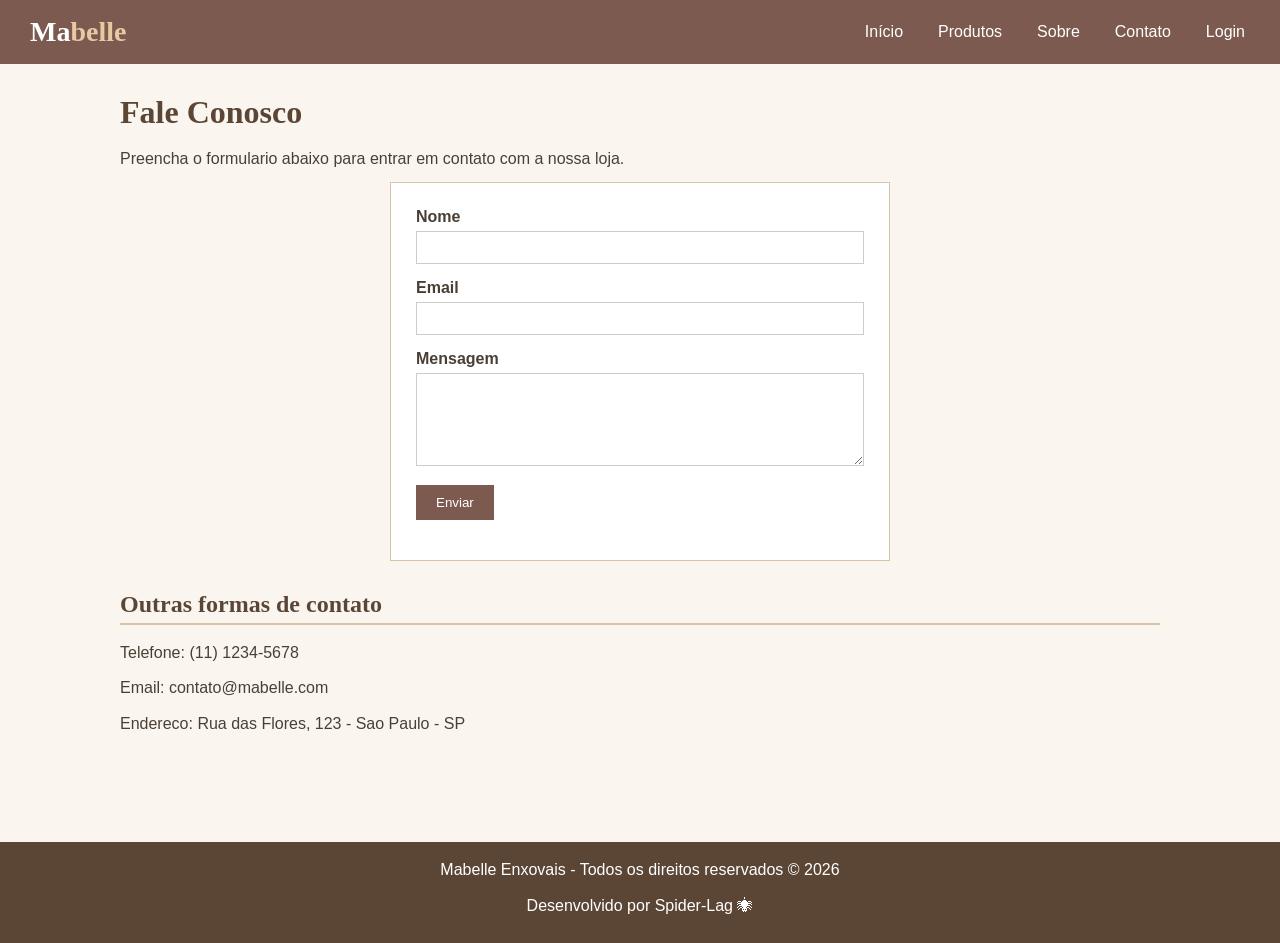
==== contato.html @ 964c9a55 "chore: first upload" ====
<!DOCTYPE html>
<html lang="pt-br">
<head>
	<meta charset="UTF-8">
	<title>Mabelle - Contato</title>
	<link rel="stylesheet" href="css/styles.css">
</head>
<body>

	<header>
		<div class="topo">
			<div class="logo"><a class="logo-link" href="index.html">Ma<span>belle</span></a></div>
			<nav>
				<ul>
					<li><a href="index.html">Início</a></li>
					<li><a href="produto.html">Produtos</a>
						<ul class="submenu">
							<li><a href="produto.html#cama">Cama</a></li>
							<li><a href="produto.html#mesa">Mesa</a></li>
							<li><a href="produto.html#banho">Banho</a></li>
						</ul>
					</li>
					<li><a href="sobre.html">Sobre</a></li>
					<li><a href="contato.html">Contato</a></li>
					<li><a href="login.html">Login</a></li>
				</ul>
			</nav>
		</div>
	</header>

	<main>
		<h1>Fale Conosco</h1>
		<p>Preencha o formulario abaixo para entrar em contato com a nossa loja.</p>

		<form class="contato" action="#" method="get">
			<label for="nome">Nome</label>
			<input type="text" id="nome" name="nome">

			<label for="email">Email</label>
			<input type="text" id="email" name="email">

			<label for="mensagem">Mensagem</label>
			<textarea id="mensagem" name="mensagem" rows="5"></textarea>

			<input type="submit" value="Enviar">
		</form>

		<h2>Outras formas de contato</h2>
		<p>Telefone: (11) 1234-5678</p>
		<p>Email: contato@mabelle.com</p>
		<p>Endereco: Rua das Flores, 123 - Sao Paulo - SP</p>
	</main>

	<footer>
		<p>Mabelle Enxovais - Todos os direitos reservados © <span id="ano"></span></p>
		<p>Desenvolvido por Spider-Lag 🕷</p>
	</footer>

	<script src="js/script.js"></script>
</body>
</html>
---- css/styles.css ----
/* estilos do site Mabelle */

* {
	margin: 0;
	padding: 0;
	box-sizing: border-box;
}

body {
	font-family: Arial, Helvetica, sans-serif;
	background-color: #faf6ef;
	color: #4a3f35;
}

a {
	text-decoration: none;
	color: #4a3f35;
}

/* cabecalho */

header {
	background-color: #7d5a50;
	color: #fff;
	padding: 15px 30px;
}

.topo {
	display: flex;
	justify-content: space-between;
	align-items: center;
}

.logo {
	font-family: Georgia, "Times New Roman", serif;
	font-size: 28px;
	font-weight: bold;
	color: #fff;
}

.logo span {
	color: #e8c9a3;
}

a.logo-link {
	color:white
}

a.logo-link:visited {
	color: white;
}

/* menu */

nav ul {
	list-style: none;
	display: flex;
}

nav > ul > li {
	position: relative;
	margin-left: 25px;
}

nav > ul > li > a {
	color: #fff;
	padding: 8px 5px;
	display: block;
}

nav > ul > li > a:hover {
	color: #e8c9a3;
}

.submenu {
	display: none;
	position: absolute;
	top: 100%;
	left: 0;
	background-color: #6b4b42;
	min-width: 150px;
	border: 1px solid #593c34;
	z-index: 10;
}

nav > ul > li:hover .submenu {
	display: block;
}

.submenu li a {
	color: #fff;
	padding: 8px 12px;
	display: block;
	border-bottom: 1px solid #7d5a50;
}

.submenu li a:hover {
	background-color: #7d5a50;
}

/* banner */

.banner {
	width: 100%;
}

.banner img {
	width: 100%;
	display: block;
}

/* conteudo geral */

main {
	padding: 30px;
	max-width: 1100px;
	margin: 0 auto;
	min-height: 82vh;
}

h1 {
	font-family: Georgia, serif;
	color: #5b4636;
	margin-bottom: 15px;
}

h2 {
	font-family: Georgia, serif;
	color: #5b4636;
	margin-top: 30px;
	margin-bottom: 15px;
	border-bottom: 2px solid #d8c3a5;
	padding-bottom: 5px;
}

p {
	line-height: 1.6;
	margin-bottom: 10px;
}

/* lista de produtos */

.produtos {
	display: flex;
	flex-wrap: wrap;
	gap: 20px;
}

.produto {
	width: 220px;
	border: 1px solid #d8c3a5;
	background-color: #fff;
	padding: 10px;
	text-align: center;
}

.produto img {
	width: 100%;
	margin-bottom: 10px;
}

.produto h3 {
	font-size: 16px;
	margin-bottom: 5px;
}

.produto .preco {
	font-weight: bold;
	color: #7d5a50;
	margin-bottom: 10px;
}

.produto button {
	background-color: #7d5a50;
	color: #fff;
	border: none;
	padding: 8px 12px;
	cursor: pointer;
	font-size: 14px;
}

.produto button:hover {
	background-color: #5b4636;
}

/* formularios */

form {
	max-width: 400px;
	margin: 0 auto;
	background-color: #fff;
	border: 1px solid #d8c3a5;
	padding: 25px;
}

form.contato {
	max-width: 500px;
}

label {
	display: block;
	margin-bottom: 5px;
	font-weight: bold;
}

input, textarea {
	width: 100%;
	padding: 8px;
	margin-bottom: 15px;
	border: 1px solid #ccc;
	font-family: Arial, sans-serif;
}

input[type="submit"], .botao {
	background-color: #7d5a50;
	color: #fff;
	border: none;
	cursor: pointer;
	width: auto;
	padding: 10px 20px;
}

input[type="submit"]:hover, .botao:hover {
	background-color: #5b4636;
}

/* dashboard */

.dashboard-caixa {
	background-color: #fff;
	border: 1px solid #d8c3a5;
	padding: 20px;
	margin-bottom: 20px;
}

.dashboard-menu {
	display: flex;
	gap: 15px;
	margin-bottom: 20px;
}

.dashboard-menu a {
	background-color: #d8c3a5;
	padding: 10px 15px;
	color: #4a3f35;
}

.dashboard-menu a:hover {
	background-color: #c9ac82;
}

table {
	width: 100%;
	border-collapse: collapse;
	background-color: #fff;
}

table, th, td {
	border: 1px solid #d8c3a5;
}

th, td {
	padding: 8px;
	text-align: left;
}

th {
	background-color: #efe2cd;
}

/* rodape */

footer {
	background-color: #5b4636;
	color: #fff;
	text-align: center;
	padding: 15px;
	margin-top: 40px;
}
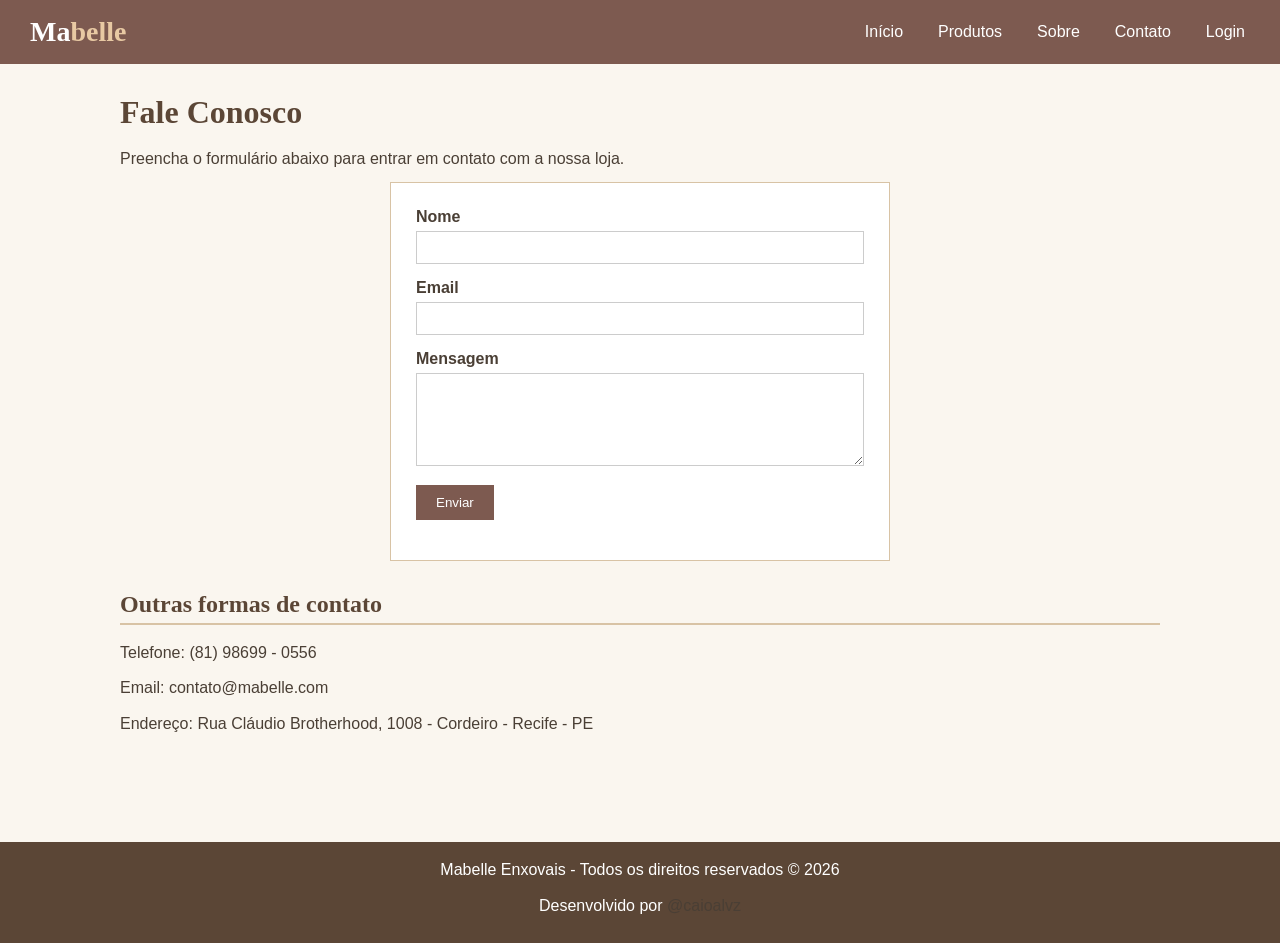
==== commit c779d529: "chore: update archives" ====
--- a/contato.html
+++ b/contato.html
@@ -30,7 +30,7 @@
 
 	<main>
 		<h1>Fale Conosco</h1>
-		<p>Preencha o formulario abaixo para entrar em contato com a nossa loja.</p>
+		<p>Preencha o formulário abaixo para entrar em contato com a nossa loja.</p>
 
 		<form class="contato" action="#" method="get">
 			<label for="nome">Nome</label>
@@ -46,14 +46,14 @@
 		</form>
 
 		<h2>Outras formas de contato</h2>
-		<p>Telefone: (11) 1234-5678</p>
+		<p>Telefone: (81) 98699 - 0556</p>
 		<p>Email: contato@mabelle.com</p>
-		<p>Endereco: Rua das Flores, 123 - Sao Paulo - SP</p>
+		<p>Endereço: Rua Cláudio Brotherhood, 1008 - Cordeiro - Recife - PE</p>
 	</main>
 
 	<footer>
 		<p>Mabelle Enxovais - Todos os direitos reservados © <span id="ano"></span></p>
-		<p>Desenvolvido por Spider-Lag 🕷</p>
+		<p>Desenvolvido por <a href="https://github.com/caioalvz" target="_blank" rel="noopener">@caioalvz</a></p>
 	</footer>
 
 	<script src="js/script.js"></script>
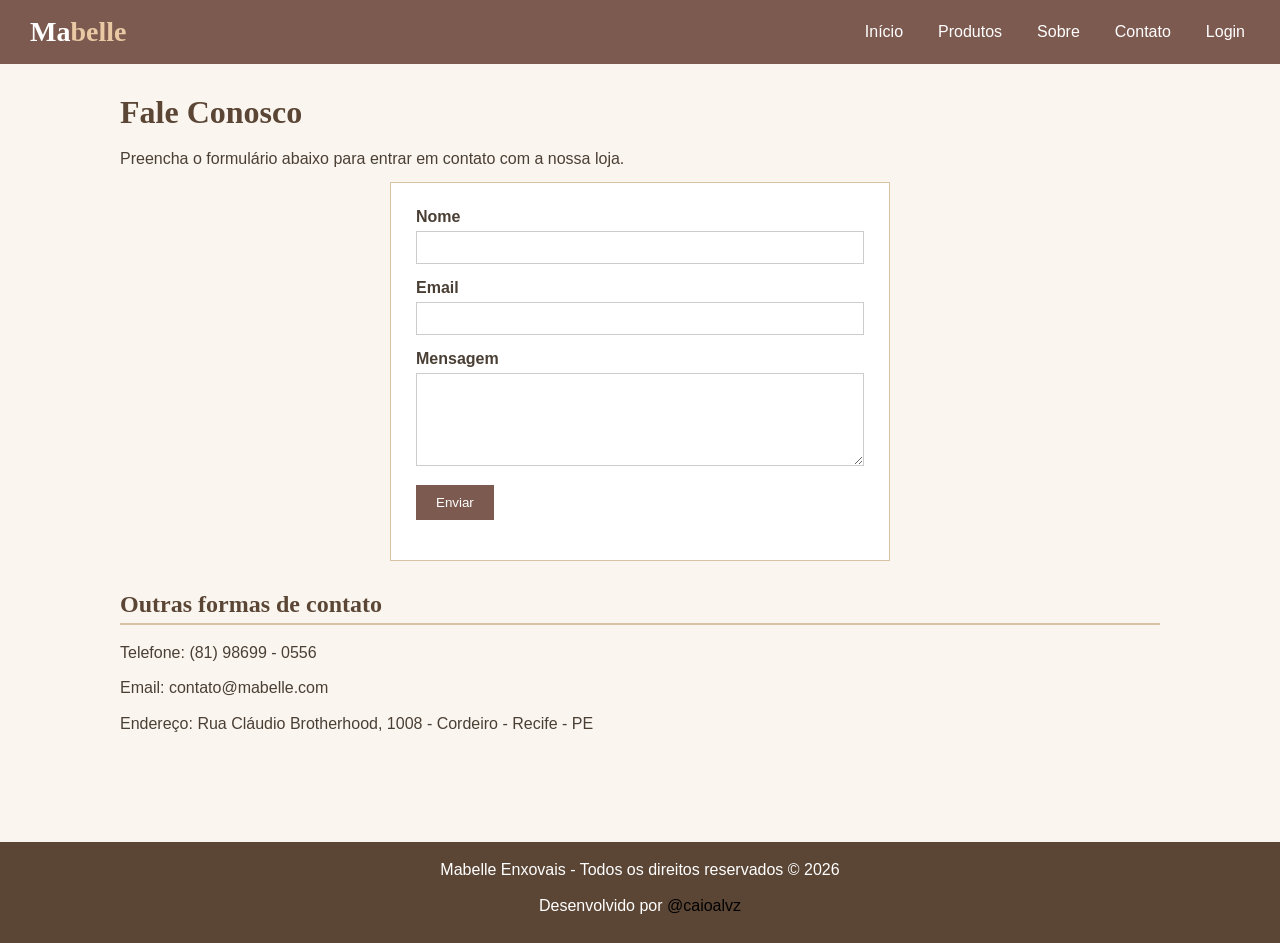
==== commit 8a9b9755: "chore: updates footer link" ====
--- a/contato.html
+++ b/contato.html
@@ -53,7 +53,7 @@
 
 	<footer>
 		<p>Mabelle Enxovais - Todos os direitos reservados © <span id="ano"></span></p>
-		<p>Desenvolvido por <a href="https://github.com/caioalvz" target="_blank" rel="noopener">@caioalvz</a></p>
+		<p>Desenvolvido por <a href="https://github.com/caioalvz" class="github-link" target="_blank" rel="noopener">@caioalvz</a></p>
 	</footer>
 
 	<script src="js/script.js"></script>
--- a/css/styles.css
+++ b/css/styles.css
@@ -277,3 +277,7 @@
 	padding: 15px;
 	margin-top: 40px;
 }
+
+.github-link {
+	color:black
+}
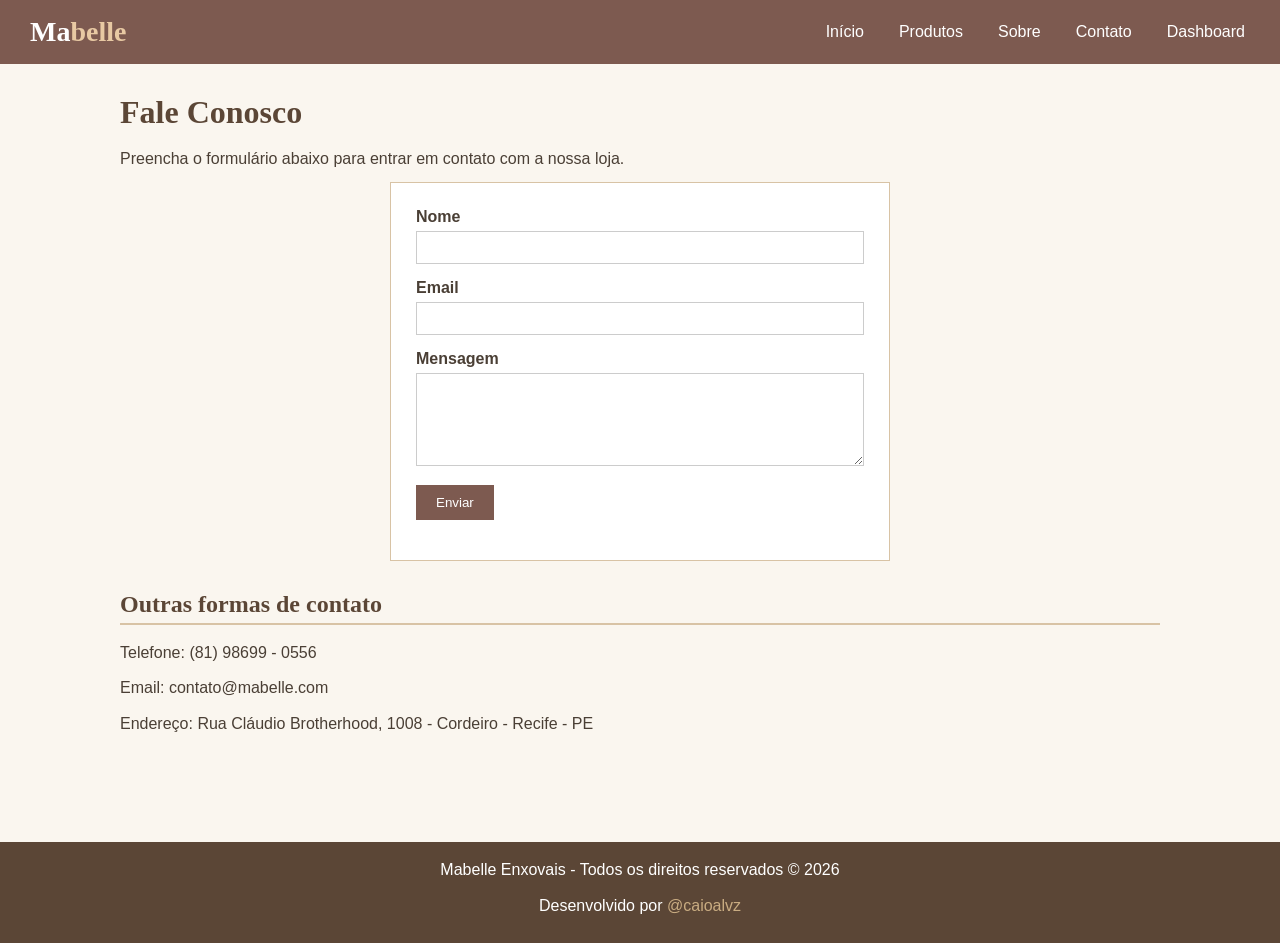
==== commit 784a0896: "feat: add link to dashboard on internal pages" ====
--- a/contato.html
+++ b/contato.html
@@ -22,7 +22,7 @@
 					</li>
 					<li><a href="sobre.html">Sobre</a></li>
 					<li><a href="contato.html">Contato</a></li>
-					<li><a href="login.html">Login</a></li>
+					<li><a href="Dashboard.html">Dashboard</a></li>
 				</ul>
 			</nav>
 		</div>
--- a/css/styles.css
+++ b/css/styles.css
@@ -279,5 +279,5 @@
 }
 
 .github-link {
-	color:black
+	color:#c9ac82
 }
